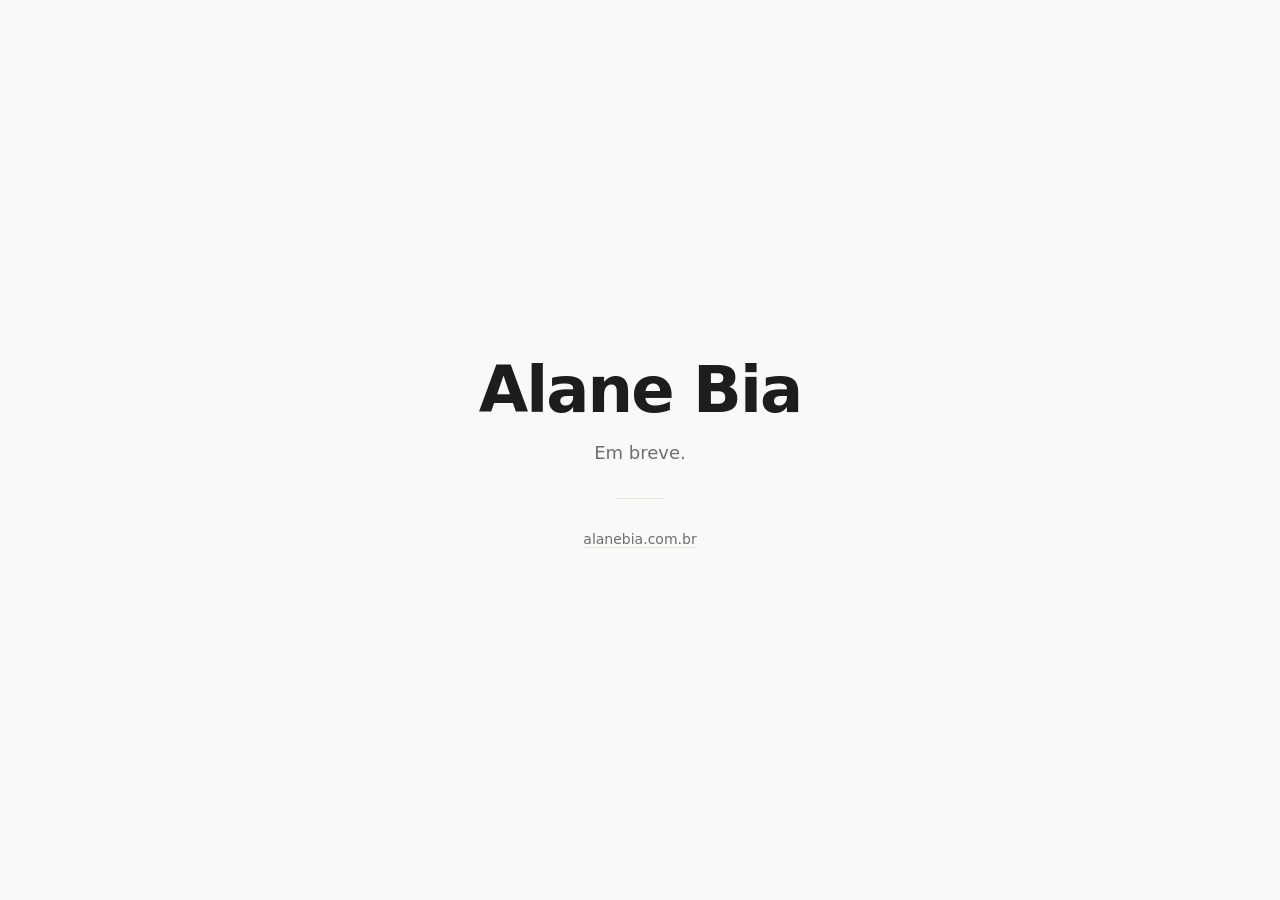
==== index.html @ b75aa0e4 "feat: landing inicial (em breve) Co-Authored-By: Claude Fable 5.1 <noreply@anthropic.com> Claude-Ses" ====
<!doctype html>
<html lang="pt-BR">
<head>
  <meta charset="utf-8">
  <meta name="viewport" content="width=device-width, initial-scale=1">
  <title>Alane Bia</title>
  <meta name="description" content="alanebia.com.br — em breve.">
  <link rel="icon" href="data:image/svg+xml,%3Csvg xmlns='http://www.w3.org/2000/svg' viewBox='0 0 64 64'%3E%3Ccircle cx='32' cy='32' r='30' fill='%231d1d1f'/%3E%3Ctext x='32' y='41' text-anchor='middle' font-family='system-ui' font-size='26' fill='%23fff'%3EA%3C/text%3E%3C/svg%3E">
  <style>
    :root {
      --bg: #faf9f7;
      --fg: #1d1d1f;
      --muted: #6e6e73;
      --line: #e5e3df;
    }
    @media (prefers-color-scheme: dark) {
      :root { --bg: #141416; --fg: #f5f5f7; --muted: #9a9aa0; --line: #2a2a2e; }
    }
    * { box-sizing: border-box; }
    html, body { margin: 0; height: 100%; }
    body {
      background: var(--bg);
      color: var(--fg);
      font-family: system-ui, -apple-system, "Segoe UI", Roboto, sans-serif;
      display: grid;
      place-items: center;
      padding: 2rem;
      -webkit-font-smoothing: antialiased;
    }
    main { max-width: 36rem; text-align: center; }
    h1 {
      font-size: clamp(2.25rem, 8vw, 4rem);
      font-weight: 600;
      letter-spacing: -0.03em;
      margin: 0 0 0.75rem;
    }
    p { color: var(--muted); font-size: 1.125rem; line-height: 1.5; margin: 0; }
    hr { border: 0; border-top: 1px solid var(--line); width: 3rem; margin: 2rem auto; }
    footer { color: var(--muted); font-size: 0.875rem; }
    a { color: inherit; text-decoration: none; border-bottom: 1px solid var(--line); }
    a:hover { border-color: var(--fg); }
  </style>
</head>
<body>
  <main>
    <h1>Alane Bia</h1>
    <p>Em breve.</p>
    <hr>
    <footer><a href="https://alanebia.com.br">alanebia.com.br</a></footer>
  </main>
</body>
</html>
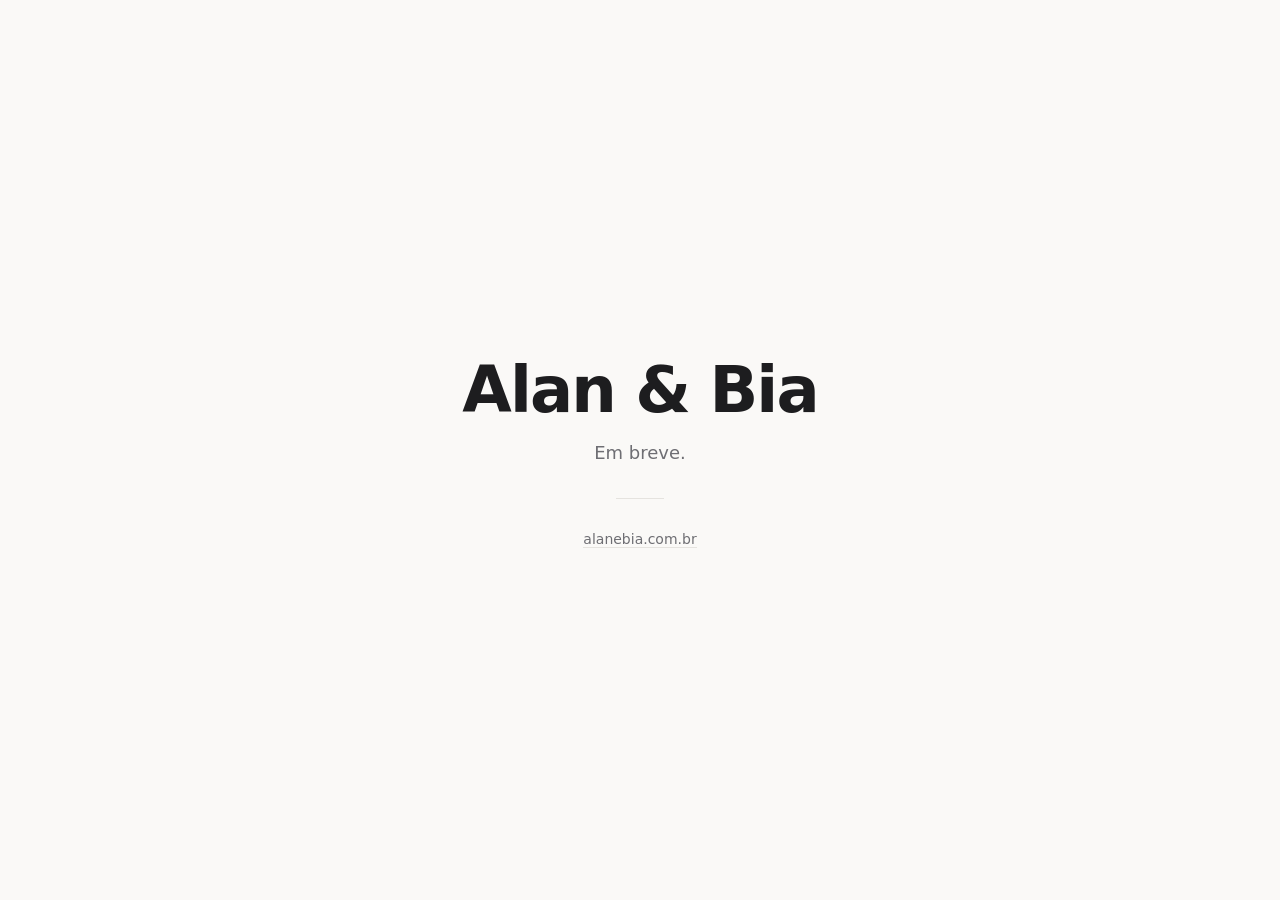
==== commit 051abb22: "fix: nome correto na landing (Alan e Bia) Co-Authored-By: Claude Fable 5.1 <noreply@anthropic.com> C" ====
--- a/index.html
+++ b/index.html
@@ -3,7 +3,7 @@
 <head>
   <meta charset="utf-8">
   <meta name="viewport" content="width=device-width, initial-scale=1">
-  <title>Alane Bia</title>
+  <title>Alan e Bia</title>
   <meta name="description" content="alanebia.com.br — em breve.">
   <link rel="icon" href="data:image/svg+xml,%3Csvg xmlns='http://www.w3.org/2000/svg' viewBox='0 0 64 64'%3E%3Ccircle cx='32' cy='32' r='30' fill='%231d1d1f'/%3E%3Ctext x='32' y='41' text-anchor='middle' font-family='system-ui' font-size='26' fill='%23fff'%3EA%3C/text%3E%3C/svg%3E">
   <style>
@@ -43,7 +43,7 @@
 </head>
 <body>
   <main>
-    <h1>Alane Bia</h1>
+    <h1>Alan &amp; Bia</h1>
     <p>Em breve.</p>
     <hr>
     <footer><a href="https://alanebia.com.br">alanebia.com.br</a></footer>
